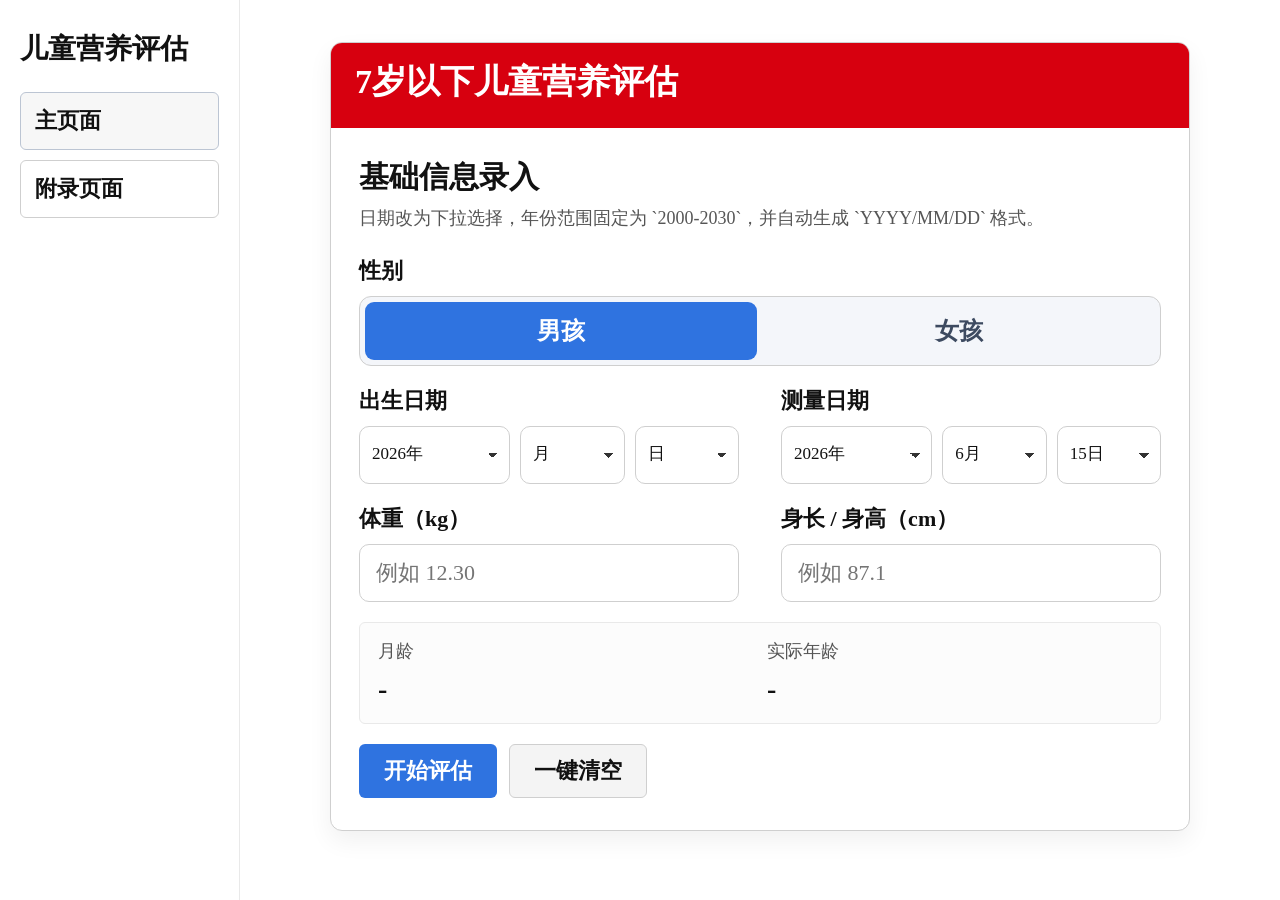
==== index.html @ e653f259 "feat: 初始化儿童营养评估静态网页项目" ====
<!doctype html>
<html lang="zh-CN">
  <head>
    <meta charset="utf-8" />
    <meta name="viewport" content="width=device-width, initial-scale=1" />
    <meta http-equiv="Cache-Control" content="no-store, no-cache, must-revalidate" />
    <meta http-equiv="Pragma" content="no-cache" />
    <meta http-equiv="Expires" content="0" />
    <title>7岁以下儿童营养评估</title>
    <link rel="icon" href="./favicon.svg" type="image/svg+xml" />
    <link rel="stylesheet" href="./styles.css?v=20260615-17" />
  </head>
  <body>
    <div class="page-layout page-layout-compact">
      <aside class="sidebar">
        <div class="sidebar-brand">
          <strong>儿童营养评估</strong>
        </div>

        <nav class="sidebar-nav">
          <a href="./index.html" class="nav-link is-current">主页面</a>
          <a href="./appendix-index.html" class="nav-link">附录页面</a>
        </nav>
      </aside>

      <main class="content-area content-area-compact">
        <div class="page-shell page-shell-compact">
          <section class="main-card">
            <header class="card-banner">
              <h1>7岁以下儿童营养评估</h1>
            </header>

            <div class="card-body">
              <div class="section-title">
                <h2>基础信息录入</h2>
                <p>日期改为下拉选择，年份范围固定为 `2000-2030`，并自动生成 `YYYY/MM/DD` 格式。</p>
              </div>

              <form id="assessment-form" class="assessment-form" novalidate>
                <div class="field full-span">
                  <span>性别</span>
                  <div class="segmented-row">
                    <label class="segment-option">
                      <input type="radio" name="sex" value="male" checked="checked" />
                      <span>男孩</span>
                    </label>
                    <label class="segment-option">
                      <input type="radio" name="sex" value="female" />
                      <span>女孩</span>
                    </label>
                  </div>
                </div>

                <div class="field">
                  <span>出生日期</span>
                  <div class="date-select-row">
                    <select id="birth-year" class="date-select" aria-label="出生年份"></select>
                    <select id="birth-month" class="date-select" aria-label="出生月份"></select>
                    <select id="birth-day" class="date-select" aria-label="出生日期"></select>
                  </div>
                  <input id="birth-date" name="birthDate" type="hidden" />
                </div>

                <div class="field">
                  <span>测量日期</span>
                  <div class="date-select-row">
                    <select id="evaluation-year" class="date-select" aria-label="测量年份"></select>
                    <select id="evaluation-month" class="date-select" aria-label="测量月份"></select>
                    <select id="evaluation-day" class="date-select" aria-label="测量日期"></select>
                  </div>
                  <input id="evaluation-date" name="evaluationDate" type="hidden" />
                </div>

                <div class="field">
                  <span>体重（kg）</span>
                  <input id="weight-kg" name="weightKg" type="number" step="0.1" min="0" placeholder="例如 12.30" />
                </div>

                <div class="field">
                  <span>身长 / 身高（cm）</span>
                  <input id="measure-cm" name="measureCm" type="number" step="0.1" min="0" placeholder="例如 87.1" />
                </div>

                <div class="preview-strip full-span">
                  <div class="preview-item">
                    <span>月龄</span>
                    <strong id="preview-month-age">-</strong>
                  </div>
                  <div class="preview-item">
                    <span>实际年龄</span>
                    <strong id="preview-actual-age">-</strong>
                  </div>
                </div>

                <div class="button-row full-span">
                  <button type="submit" class="primary-btn">开始评估</button>
                  <button id="reset-button" type="button" class="secondary-btn">一键清空</button>
                </div>
              </form>

              <div id="error-box" class="message-box error-box hidden"></div>
            </div>

            <section id="results-section" class="results-panel hidden">
              <div class="result-title section-title">
                <h2>评估结果</h2>
                <p>结果直接在当前卡片内展开显示，不再额外撑满页面。</p>
              </div>

              <div id="basic-result" class="basic-result"></div>

              <div class="result-table-card">
                <h3>表2 儿童生长水平评价</h3>
                <table class="simple-result-table">
                  <thead>
                    <tr>
                      <th>项目</th>
                      <th>年龄别体重</th>
                      <th>年龄别身长/身高</th>
                      <th>身长/身高别体重</th>
                      <th>年龄别BMI</th>
                    </tr>
                  </thead>
                  <tbody id="table2-body"></tbody>
                </table>
              </div>

              <div class="result-table-card">
                <h3>表3 儿童营养状况评价</h3>
                <table class="simple-result-table">
                  <thead>
                    <tr>
                      <th>项目</th>
                      <th>年龄别体重</th>
                      <th>年龄别身长/身高</th>
                      <th>身长/身高别体重</th>
                      <th>年龄别BMI</th>
                    </tr>
                  </thead>
                  <tbody id="table3-body"></tbody>
                </table>
              </div>
            </section>
          </section>
        </div>
      </main>
    </div>

    <script type="module" src="./app.mjs?v=20260615-16"></script>
  </body>
</html>
---- styles.css ----
:root {
  --page-bg: #ffffff;
  --card-bg: #ffffff;
  --line: #cfcfcf;
  --line-soft: #e9e9e9;
  --text: #111111;
  --muted: #555555;
  --blue: #2f73e0;
  --blue-soft: #edf4ff;
  --red: #d7000f;
  --green: #0f8c4d;
  --green-soft: #edf8f2;
  --orange: #b26a00;
  --orange-soft: #fff7ea;
  --deep-red: #ab2431;
  --deep-red-soft: #fff0f2;
  --song-font: "SimSun", "NSimSun", "Songti SC", "STSong", serif;
}

* {
  box-sizing: border-box;
}

html {
  scroll-behavior: smooth;
}

body {
  margin: 0;
  min-height: 100vh;
  background: var(--page-bg);
  color: var(--text);
  font-family: var(--song-font);
}

button,
input,
textarea,
select {
  font-family: var(--song-font);
}

a {
  color: inherit;
  text-decoration: none;
}

.page-layout {
  display: grid;
  grid-template-columns: 250px minmax(0, 1fr);
  min-height: 100vh;
}

.page-layout-compact {
  grid-template-columns: 240px minmax(0, 1fr);
}

.sidebar {
  position: sticky;
  top: 0;
  align-self: start;
  min-height: 100vh;
  padding: 30px 20px;
  background: #ffffff;
  border-right: 1px solid var(--line-soft);
}

.sidebar-brand {
  margin-bottom: 24px;
}

.sidebar-brand strong {
  display: block;
  margin-bottom: 8px;
  font-size: 28px;
  line-height: 1.35;
}

.sidebar-brand span {
  font-size: 16px;
  color: var(--muted);
}

.sidebar-nav {
  display: grid;
  gap: 10px;
}

.nav-link {
  display: block;
  padding: 12px 14px;
  border: 1px solid var(--line);
  border-radius: 6px;
  background: #ffffff;
  font-size: 22px;
  font-weight: 700;
  line-height: 1.45;
}

.nav-link:hover {
  background: #f7f7f7;
  color: var(--text);
}

.nav-link.is-current {
  background: #f7f7f7;
  border-color: #bcc5d3;
}

.content-area {
  padding: 26px 28px 40px;
  background: #ffffff;
}

.content-area-compact {
  display: flex;
  justify-content: center;
  padding: 42px 44px 64px;
}

.page-shell {
  width: 100%;
  max-width: 1040px;
  margin: 0 auto;
}

.page-shell-compact {
  width: 100%;
  max-width: 860px;
  min-height: 0;
}

.main-card,
.appendix-panel {
  background: var(--card-bg);
  border: 1px solid var(--line);
  border-radius: 8px;
  overflow: hidden;
  box-shadow: 0 4px 12px rgba(0, 0, 0, 0.03);
}

.main-card {
  margin-bottom: 24px;
  width: 100%;
}

.page-shell-compact .main-card {
  margin-bottom: 0;
  min-height: 0;
  border-radius: 12px;
  box-shadow: 0 10px 24px rgba(17, 17, 17, 0.06);
}

.card-banner {
  padding: 18px 24px 16px;
  background: var(--red);
  color: #ffffff;
}

.card-banner h1 {
  margin: 0 0 8px;
  font-size: 34px;
  font-weight: 700;
  line-height: 1.25;
}

.card-banner p {
  margin: 0;
  font-size: 18px;
  line-height: 1.6;
}

.card-body,
.results-panel,
.appendix-panel {
  padding: 24px;
}

.page-shell-compact .card-body,
.page-shell-compact .results-panel {
  padding: 30px 28px 32px;
}

.section-title h2 {
  margin: 0 0 8px;
  font-size: 30px;
  line-height: 1.25;
}

.section-title p {
  margin: 0 0 22px;
  font-size: 18px;
  color: var(--muted);
  line-height: 1.7;
}

.assessment-form {
  display: grid;
  grid-template-columns: repeat(2, minmax(0, 1fr));
  gap: 20px 42px;
}

.full-span {
  grid-column: 1 / -1;
}

.field,
.field-group {
  display: flex;
  flex-direction: column;
  min-width: 0;
  gap: 10px;
}

.field span,
.field-label {
  font-size: 22px;
  font-weight: 700;
}

.segmented-row {
  display: grid;
  grid-template-columns: repeat(2, minmax(0, 1fr));
  padding: 5px;
  border: 1px solid var(--line);
  border-radius: 12px;
  background: #f4f6fa;
  gap: 6px;
}

.segment-option {
  position: relative;
  display: block;
  cursor: pointer;
}

.segment-option input {
  position: absolute;
  inset: 0;
  opacity: 0;
  cursor: pointer;
}

.segment-option span {
  display: flex;
  justify-content: center;
  align-items: center;
  min-height: 58px;
  border-radius: 9px;
  font-size: 24px;
  font-weight: 700;
  color: #3d4a60;
  background: transparent;
}

.segment-option input:checked + span {
  background: var(--blue);
  color: #ffffff;
}

input[type="text"],
input[type="date"],
select.date-select,
input[type="number"] {
  width: 100%;
  min-height: 58px;
  padding: 12px 16px;
  border: 1px solid var(--line);
  border-radius: 10px;
  background: #ffffff;
  color: var(--text);
  font-size: 22px;
  outline: none;
}

input[type="text"]:focus,
input[type="date"]:focus,
select.date-select:focus,
input[type="number"]:focus {
  border-color: var(--blue);
  box-shadow: 0 0 0 3px rgba(47, 115, 224, 0.08);
}

.date-input-row {
  display: grid;
  grid-template-columns: minmax(0, 1fr) 122px;
  gap: 16px;
  align-items: center;
}

.date-input-row-native {
  grid-template-columns: minmax(0, 1fr);
}

.date-select-row {
  display: grid;
  grid-template-columns: minmax(0, 1.45fr) minmax(0, 1fr) minmax(0, 1fr);
  gap: 10px;
  align-items: center;
  width: 100%;
}

.date-select-row .date-select {
  min-width: 0;
  width: 100%;
  padding: 12px 30px 12px 12px;
  font-size: 17px;
  line-height: 1.2;
  -webkit-appearance: none;
  -moz-appearance: none;
  appearance: none;
  background-image:
    linear-gradient(45deg, transparent 50%, #333333 50%),
    linear-gradient(135deg, #333333 50%, transparent 50%);
  background-position:
    calc(100% - 16px) calc(50% + 1px),
    calc(100% - 11px) calc(50% + 1px);
  background-size: 5px 5px, 5px 5px;
  background-repeat: no-repeat;
}

.date-select-row .date-select::-ms-expand {
  display: none;
}

.date-picker-btn {
  width: 122px;
  min-height: 58px;
  padding: 0 14px;
  border: 1px solid var(--line);
  border-radius: 6px;
  background: #f7f9fc;
  color: var(--text);
  font-size: 20px;
  font-weight: 700;
  cursor: pointer;
}

.date-picker-btn:hover {
  border-color: var(--blue);
  background: var(--blue-soft);
  color: var(--blue);
}

.native-date-button {
  position: relative;
  display: inline-flex;
  align-items: center;
  justify-content: center;
  width: 122px;
  min-height: 58px;
  padding: 0 14px;
  border: 1px solid var(--line);
  border-radius: 6px;
  background: #f7f9fc;
  color: var(--text);
  font-size: 20px;
  font-weight: 700;
  cursor: pointer;
  overflow: hidden;
}

.native-date-button:hover {
  border-color: var(--blue);
  background: var(--blue-soft);
  color: var(--blue);
}

.native-date-button span {
  pointer-events: none;
}

.native-date-input {
  position: absolute;
  inset: 0;
  opacity: 0.01;
  cursor: pointer;
}

.native-date-proxy {
  position: fixed;
  width: 1px;
  height: 1px;
  padding: 0;
  border: 0;
  opacity: 0.01;
  z-index: -1;
}

.field-tip,
.helper-text {
  display: block;
  margin: 0;
  font-size: 15px;
  line-height: 1.7;
  color: var(--muted);
}

.choice-row {
  display: flex;
  flex-wrap: wrap;
  gap: 12px;
}

.choice-chip {
  position: relative;
  display: inline-flex;
  align-items: center;
  justify-content: center;
  min-width: 200px;
  min-height: 54px;
  padding: 0 18px;
  border: 1px solid var(--line);
  border-radius: 6px;
  background: #ffffff;
  cursor: pointer;
}

.choice-chip input {
  position: absolute;
  inset: 0;
  opacity: 0;
  cursor: pointer;
}

.choice-chip span {
  font-size: 22px;
  font-weight: 700;
}

.choice-chip input:checked + span {
  color: var(--blue);
}

.choice-chip input:checked {
  outline: none;
}

.choice-chip input:checked + span {
  border-color: var(--blue);
}

.choice-chip input:checked + span {
  display: inline-flex;
  align-items: center;
  justify-content: center;
  min-width: 100%;
  min-height: 100%;
  border-radius: 6px;
  background: var(--blue-soft);
}

.preview-strip {
  display: grid;
  grid-template-columns: repeat(2, minmax(0, 1fr));
  gap: 14px;
  padding: 16px 18px;
  border: 1px solid var(--line-soft);
  border-radius: 6px;
  background: #fcfcfc;
}

.preview-item span {
  display: block;
  margin-bottom: 8px;
  font-size: 18px;
  color: var(--muted);
}

.preview-item strong {
  font-size: 28px;
  line-height: 1.3;
}

.button-row {
  display: flex;
  gap: 12px;
}

.primary-btn,
.secondary-btn {
  min-height: 54px;
  padding: 0 24px;
  border-radius: 6px;
  border: 1px solid transparent;
  font-size: 22px;
  font-weight: 700;
  cursor: pointer;
}

.primary-btn {
  background: var(--blue);
  color: #ffffff;
}

.secondary-btn {
  background: #f4f4f4;
  border-color: var(--line);
  color: var(--text);
}

.message-box {
  margin-top: 18px;
  padding: 16px 18px;
  border-radius: 10px;
  font-size: 20px;
  font-weight: 700;
}

.error-box {
  background: var(--deep-red-soft);
  color: var(--deep-red);
  border: 1px solid #f1c9ce;
}

.results-panel {
  border-top: 1px solid var(--line-soft);
}

.result-title {
  margin-bottom: 18px;
}

.basic-result {
  display: grid;
  grid-template-columns: repeat(3, minmax(0, 1fr));
  gap: 14px;
  margin-bottom: 24px;
}

.basic-result-item {
  padding: 16px 18px;
  border: 1px solid var(--line);
  border-radius: 6px;
  background: #ffffff;
}

.basic-result-item span {
  display: block;
  margin-bottom: 8px;
  font-size: 18px;
  color: var(--muted);
}

.basic-result-item strong {
  font-size: 26px;
  line-height: 1.35;
}

.result-table-card + .result-table-card {
  margin-top: 22px;
}

.result-table-card {
  display: block;
  width: 100%;
  overflow-x: auto;
}

.result-table-card h3,
.appendix-card h3 {
  margin: 0 0 12px;
  font-size: 28px;
  line-height: 1.3;
}

.simple-result-table {
  width: 100%;
  border-collapse: collapse;
  table-layout: fixed;
}

.simple-result-table th,
.simple-result-table td {
  padding: 18px 12px;
  border: 1px solid var(--line);
  text-align: center;
  vertical-align: middle;
  font-size: 22px;
  line-height: 1.45;
}

.simple-result-table thead th {
  background: #f8f8f8;
  font-size: 21px;
  font-weight: 700;
}

.simple-result-table tbody th {
  width: 110px;
  background: #fafafa;
  font-weight: 700;
}

.result-pill {
  display: inline-flex;
  align-items: center;
  justify-content: center;
  min-width: 94px;
  min-height: 42px;
  padding: 4px 14px;
  border-radius: 999px;
  font-size: 22px;
  font-weight: 700;
}

.pill-normal {
  background: var(--green-soft);
  color: var(--green);
}

.pill-neutral {
  background: #f2f4f7;
  color: #22324d;
}

.pill-warn {
  background: var(--orange-soft);
  color: var(--orange);
}

.pill-danger,
.pill-strong {
  background: var(--deep-red-soft);
  color: var(--deep-red);
}

.appendix-grid {
  display: grid;
  grid-template-columns: repeat(2, minmax(0, 1fr));
  gap: 18px;
}

.appendix-page-panel {
  padding: 0;
}

.appendix-page-banner {
  padding: 20px 24px 18px;
  border-bottom: 1px solid var(--line-soft);
  background: #ffffff;
}

.appendix-page-banner h1 {
  margin: 0 0 10px;
  font-size: 34px;
  line-height: 1.3;
}

.appendix-page-banner p {
  margin: 0;
  font-size: 18px;
  line-height: 1.75;
  color: var(--muted);
}

.appendix-panel-body {
  padding: 24px;
}

.appendix-card {
  padding: 18px;
  border: 1px solid var(--line);
  border-radius: 6px;
  background: #ffffff;
}

.appendix-card-tag {
  display: inline-flex;
  align-items: center;
  min-height: 32px;
  margin-bottom: 12px;
  padding: 0 12px;
  border-radius: 999px;
  background: #f3f4f6;
  color: #22324d;
  font-size: 15px;
  font-weight: 700;
}

.appendix-card p {
  margin: 0 0 14px;
  font-size: 17px;
  line-height: 1.7;
  color: var(--muted);
}

.appendix-link {
  display: block;
  padding: 12px 14px;
  border: 1px solid var(--line);
  border-radius: 6px;
  background: #fafafa;
  font-size: 18px;
}

.appendix-link + .appendix-link {
  margin-top: 10px;
}

.appendix-link:hover {
  border-color: var(--blue);
  background: var(--blue-soft);
  color: var(--blue);
}

.calendar-popover {
  position: fixed;
  inset: 0;
  z-index: 1000;
}

.calendar-mask {
  position: absolute;
  inset: 0;
  background: rgba(0, 0, 0, 0.18);
}

.calendar-dialog {
  position: relative;
  width: min(500px, calc(100% - 28px));
  margin: 72px auto 0;
  padding: 18px;
  border-radius: 8px;
  background: #ffffff;
  border: 1px solid var(--line);
  box-shadow: 0 18px 36px rgba(0, 0, 0, 0.14);
}

.calendar-toolbar {
  display: grid;
  grid-template-columns: 48px 48px 1fr 48px 48px;
  align-items: center;
  gap: 10px;
  margin-bottom: 14px;
}

.calendar-toolbar strong {
  text-align: center;
  font-size: 24px;
  line-height: 1.3;
}

.calendar-nav-btn,
.calendar-action-btn {
  min-height: 44px;
  border: 1px solid var(--line);
  border-radius: 6px;
  background: #ffffff;
  cursor: pointer;
}

.calendar-nav-btn {
  font-size: 24px;
  font-weight: 700;
}

.calendar-weekdays {
  display: grid;
  grid-template-columns: repeat(7, minmax(0, 1fr));
  margin-bottom: 10px;
}

.calendar-weekdays span {
  text-align: center;
  font-size: 18px;
  font-weight: 700;
  color: var(--muted);
}

.calendar-grid {
  display: grid;
  grid-template-columns: repeat(7, minmax(0, 1fr));
  gap: 8px;
}

.calendar-day {
  min-height: 46px;
  border: 1px solid var(--line-soft);
  border-radius: 6px;
  background: #ffffff;
  font-size: 18px;
  cursor: pointer;
}

.calendar-day.is-muted {
  color: #a5a5a5;
  background: #fafafa;
}

.calendar-day.is-today {
  border-color: var(--blue);
}

.calendar-day.is-selected {
  border-color: var(--blue);
  background: var(--blue);
  color: #ffffff;
}

.calendar-actions {
  display: flex;
  justify-content: flex-end;
  gap: 10px;
  margin-top: 16px;
}

.calendar-action-btn {
  min-width: 92px;
  padding: 0 14px;
  font-size: 18px;
  font-weight: 700;
}

.calendar-action-btn.secondary {
  background: #f4f4f4;
}

.hidden {
  display: none !important;
}

@media (max-width: 1120px) {
  .page-layout {
    grid-template-columns: 1fr;
  }

  .sidebar {
    position: static;
    min-height: auto;
    border-right: none;
    border-bottom: 1px solid var(--line-soft);
  }
}

@media (max-width: 900px) {
  .content-area {
    padding: 18px 14px 28px;
  }

  .content-area-compact {
    display: block;
    padding: 18px 14px 28px;
  }

  .page-layout-compact {
    grid-template-columns: 1fr;
  }

  .page-shell-compact {
    width: 100%;
    min-height: 0;
  }

  .assessment-form,
  .basic-result,
  .appendix-grid {
    grid-template-columns: 1fr;
  }

  .segmented-row,
  .preview-strip,
  .date-input-row {
    grid-template-columns: 1fr;
  }

  .choice-chip {
    min-width: 0;
    width: 100%;
  }

  .button-row {
    flex-direction: column;
  }

  .simple-result-table {
    display: block;
    overflow-x: auto;
  }
}
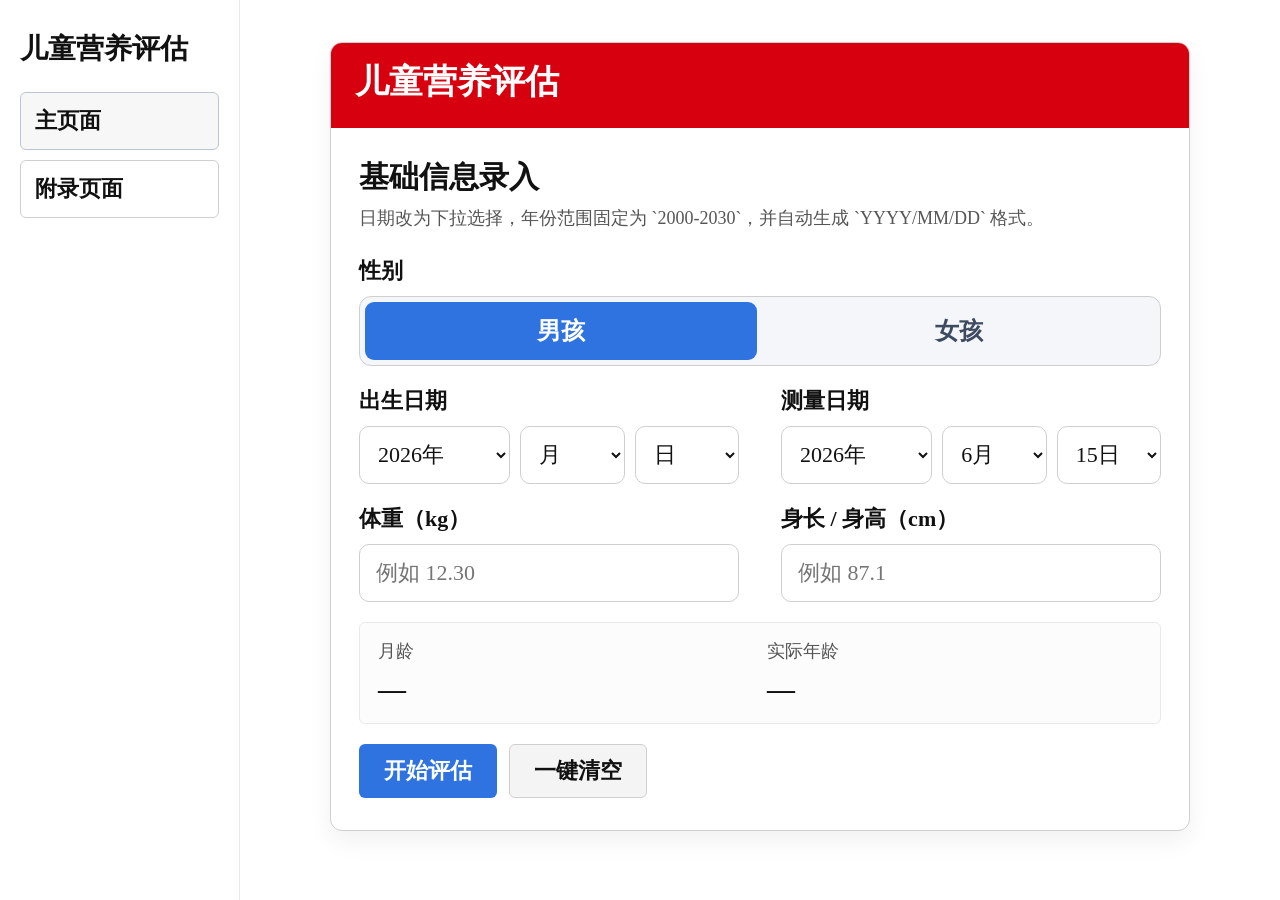
==== commit fbdbde55: "feat: 同步儿童营养评估网页最新标准与附录" ====
--- a/index.html
+++ b/index.html
@@ -6,9 +6,9 @@
     <meta http-equiv="Cache-Control" content="no-store, no-cache, must-revalidate" />
     <meta http-equiv="Pragma" content="no-cache" />
     <meta http-equiv="Expires" content="0" />
-    <title>7岁以下儿童营养评估</title>
+    <title>儿童营养评估</title>
     <link rel="icon" href="./favicon.svg" type="image/svg+xml" />
-    <link rel="stylesheet" href="./styles.css?v=20260615-17" />
+    <link rel="stylesheet" href="./styles.css?v=20260616-19" />
   </head>
   <body>
     <div class="page-layout page-layout-compact">
@@ -27,7 +27,7 @@
         <div class="page-shell page-shell-compact">
           <section class="main-card">
             <header class="card-banner">
-              <h1>7岁以下儿童营养评估</h1>
+              <h1>儿童营养评估</h1>
             </header>
 
             <div class="card-body">
@@ -56,7 +56,7 @@
                   <div class="date-select-row">
                     <select id="birth-year" class="date-select" aria-label="出生年份"></select>
                     <select id="birth-month" class="date-select" aria-label="出生月份"></select>
-                    <select id="birth-day" class="date-select" aria-label="出生日期"></select>
+                    <select id="birth-day" class="date-select" aria-label="出生日"></select>
                   </div>
                   <input id="birth-date" name="birthDate" type="hidden" />
                 </div>
@@ -66,7 +66,7 @@
                   <div class="date-select-row">
                     <select id="evaluation-year" class="date-select" aria-label="测量年份"></select>
                     <select id="evaluation-month" class="date-select" aria-label="测量月份"></select>
-                    <select id="evaluation-day" class="date-select" aria-label="测量日期"></select>
+                    <select id="evaluation-day" class="date-select" aria-label="测量日"></select>
                   </div>
                   <input id="evaluation-date" name="evaluationDate" type="hidden" />
                 </div>
@@ -84,11 +84,11 @@
                 <div class="preview-strip full-span">
                   <div class="preview-item">
                     <span>月龄</span>
-                    <strong id="preview-month-age">-</strong>
+                    <strong id="preview-month-age">—</strong>
                   </div>
                   <div class="preview-item">
                     <span>实际年龄</span>
-                    <strong id="preview-actual-age">-</strong>
+                    <strong id="preview-actual-age">—</strong>
                   </div>
                 </div>
 
@@ -104,13 +104,13 @@
             <section id="results-section" class="results-panel hidden">
               <div class="result-title section-title">
                 <h2>评估结果</h2>
-                <p>结果直接在当前卡片内展开显示，不再额外撑满页面。</p>
+                <p id="result-hint">系统会根据年龄自动选择对应的评估标准。</p>
               </div>
 
               <div id="basic-result" class="basic-result"></div>
 
-              <div class="result-table-card">
-                <h3>表2 儿童生长水平评价</h3>
+              <div id="table2-card" class="result-table-card">
+                <h3>表1 儿童生长水平评价</h3>
                 <table class="simple-result-table">
                   <thead>
                     <tr>
@@ -125,8 +125,8 @@
                 </table>
               </div>
 
-              <div class="result-table-card">
-                <h3>表3 儿童营养状况评价</h3>
+              <div id="table3-card" class="result-table-card">
+                <h3>表2 儿童营养状况评价</h3>
                 <table class="simple-result-table">
                   <thead>
                     <tr>
@@ -140,12 +140,25 @@
                   <tbody id="table3-body"></tbody>
                 </table>
               </div>
+
+              <div id="school-age-card" class="result-table-card hidden">
+                <h3>7岁及以上评估结果</h3>
+                <table class="simple-result-table school-age-result-table">
+                  <thead>
+                    <tr>
+                      <th>项目</th>
+                      <th>结果</th>
+                    </tr>
+                  </thead>
+                  <tbody id="school-age-body"></tbody>
+                </table>
+              </div>
             </section>
           </section>
         </div>
       </main>
     </div>
 
-    <script type="module" src="./app.mjs?v=20260615-16"></script>
+    <script type="module" src="./app.mjs?v=20260617-03"></script>
   </body>
 </html>
--- a/styles.css
+++ b/styles.css
@@ -303,24 +303,14 @@
 .date-select-row .date-select {
   min-width: 0;
   width: 100%;
-  padding: 12px 30px 12px 12px;
-  font-size: 17px;
-  line-height: 1.2;
-  -webkit-appearance: none;
-  -moz-appearance: none;
-  appearance: none;
-  background-image:
-    linear-gradient(45deg, transparent 50%, #333333 50%),
-    linear-gradient(135deg, #333333 50%, transparent 50%);
-  background-position:
-    calc(100% - 16px) calc(50% + 1px),
-    calc(100% - 11px) calc(50% + 1px);
-  background-size: 5px 5px, 5px 5px;
-  background-repeat: no-repeat;
-}
-
-.date-select-row .date-select::-ms-expand {
-  display: none;
+  padding: 12px 12px 12px 14px;
+  font-size: 22px;
+  line-height: 1.35;
+  color: #111111;
+  background-image: none;
+  -webkit-appearance: menulist;
+  -moz-appearance: menulist;
+  appearance: auto;
 }
 
 .date-picker-btn {
@@ -555,6 +545,11 @@
   display: block;
   width: 100%;
   overflow-x: auto;
+}
+
+.school-age-result-table th:first-child,
+.school-age-result-table td:first-child {
+  width: 55%;
 }
 
 .result-table-card h3,
@@ -631,6 +626,16 @@
   gap: 18px;
 }
 
+.appendix-grid-spaced {
+  margin-bottom: 26px;
+}
+
+.appendix-group-title {
+  margin: 0 0 16px;
+  font-size: 30px;
+  line-height: 1.3;
+}
+
 .appendix-page-panel {
   padding: 0;
 }
@@ -649,9 +654,9 @@
 
 .appendix-page-banner p {
   margin: 0;
-  font-size: 18px;
+  font-size: 20px;
   line-height: 1.75;
-  color: var(--muted);
+  color: #333333;
 }
 
 .appendix-panel-body {
@@ -674,15 +679,15 @@
   border-radius: 999px;
   background: #f3f4f6;
   color: #22324d;
-  font-size: 15px;
+  font-size: 17px;
   font-weight: 700;
 }
 
 .appendix-card p {
   margin: 0 0 14px;
-  font-size: 17px;
+  font-size: 19px;
   line-height: 1.7;
-  color: var(--muted);
+  color: #333333;
 }
 
 .appendix-link {
@@ -691,7 +696,8 @@
   border: 1px solid var(--line);
   border-radius: 6px;
   background: #fafafa;
-  font-size: 18px;
+  font-size: 20px;
+  font-weight: 700;
 }
 
 .appendix-link + .appendix-link {
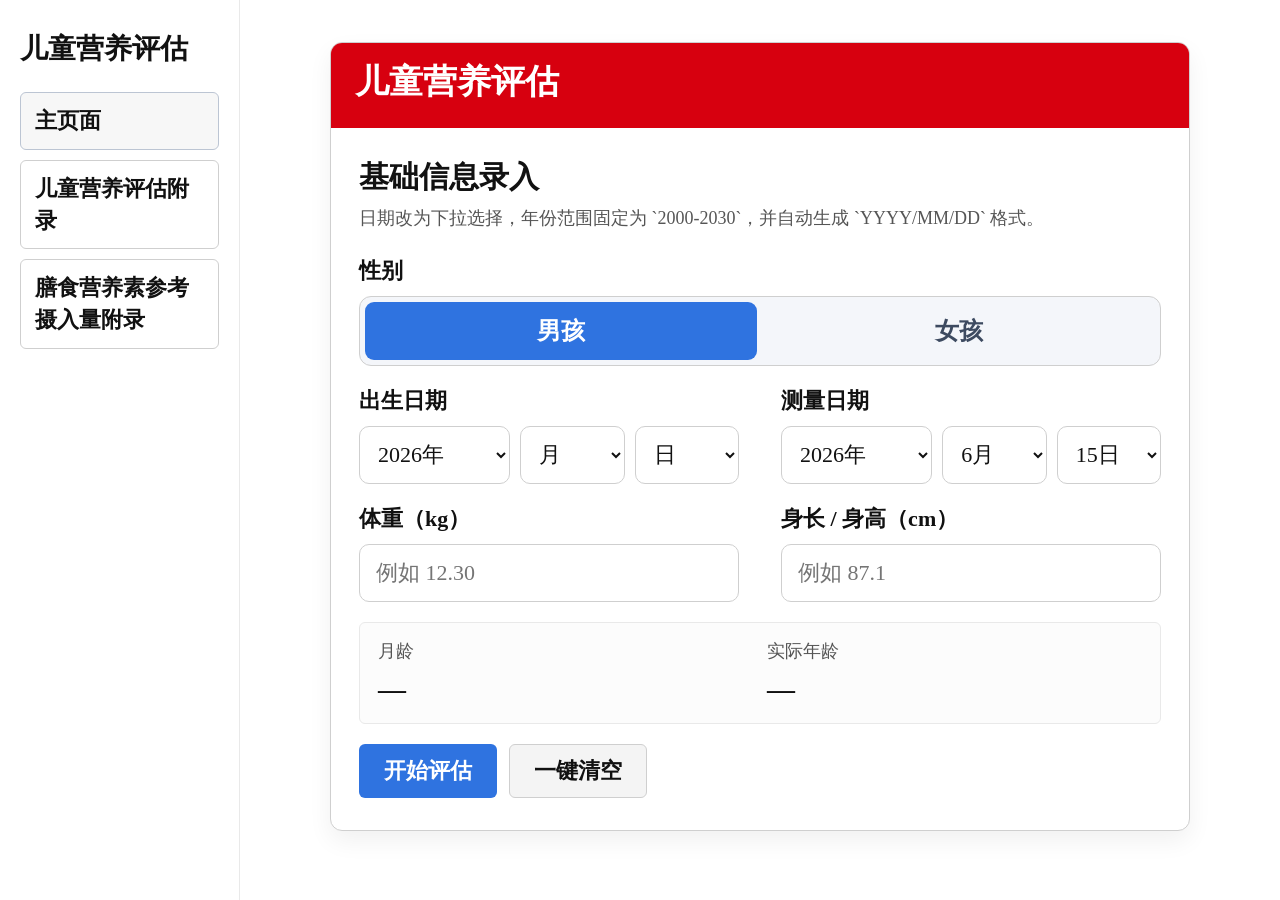
==== commit 9e737259: "feat: 新增膳食营养素参考摄入量附录" ====
--- a/index.html
+++ b/index.html
@@ -19,7 +19,8 @@
 
         <nav class="sidebar-nav">
           <a href="./index.html" class="nav-link is-current">主页面</a>
-          <a href="./appendix-index.html" class="nav-link">附录页面</a>
+          <a href="./appendix-index.html" class="nav-link">儿童营养评估附录</a>
+          <a href="./dietary-reference-index.html" class="nav-link">膳食营养素参考摄入量附录</a>
         </nav>
       </aside>
 
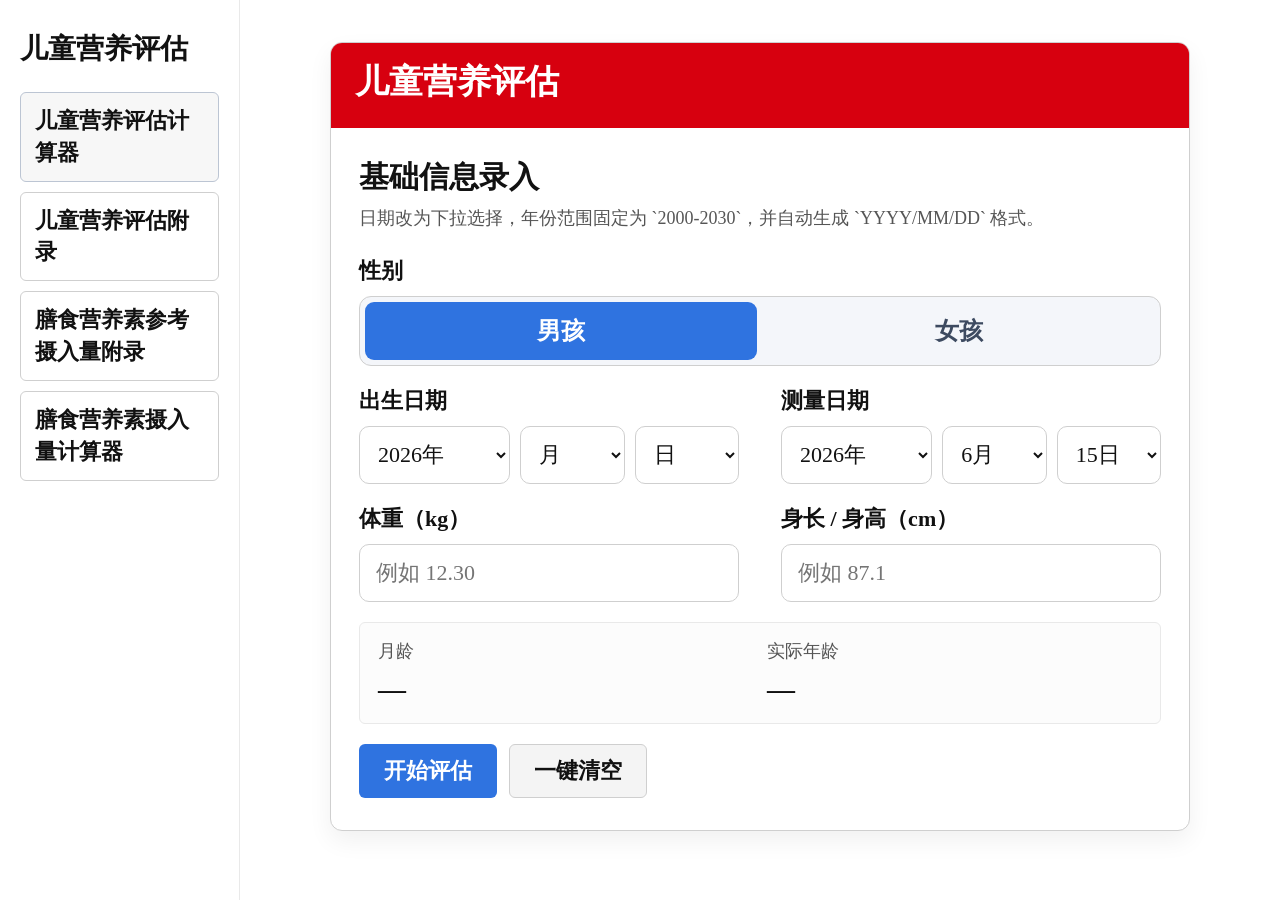
==== commit 49ab2b19: "feat: 新增高腰围筛查附录与膳食摄入量计算器" ====
--- a/index.html
+++ b/index.html
@@ -8,7 +8,7 @@
     <meta http-equiv="Expires" content="0" />
     <title>儿童营养评估</title>
     <link rel="icon" href="./favicon.svg" type="image/svg+xml" />
-    <link rel="stylesheet" href="./styles.css?v=20260616-19" />
+    <link rel="stylesheet" href="./styles.css?v=20260625-01" />
   </head>
   <body>
     <div class="page-layout page-layout-compact">
@@ -18,9 +18,10 @@
         </div>
 
         <nav class="sidebar-nav">
-          <a href="./index.html" class="nav-link is-current">主页面</a>
+          <a href="./index.html" class="nav-link is-current">儿童营养评估计算器</a>
           <a href="./appendix-index.html" class="nav-link">儿童营养评估附录</a>
           <a href="./dietary-reference-index.html" class="nav-link">膳食营养素参考摄入量附录</a>
+          <a href="./dietary-calculator.html" class="nav-link">膳食营养素摄入量计算器</a>
         </nav>
       </aside>
 
--- a/styles.css
+++ b/styles.css
@@ -547,6 +547,36 @@
   overflow-x: auto;
 }
 
+.dietary-table-card {
+  margin-top: 22px;
+}
+
+.dietary-result-table {
+  table-layout: fixed;
+}
+
+.dietary-result-table th,
+.dietary-result-table td {
+  font-size: 20px;
+}
+
+.dietary-result-table tbody th {
+  width: 42%;
+  text-align: left;
+}
+
+.dietary-result-note {
+  margin-top: 12px;
+}
+
+.dietary-mode-block {
+  width: 100%;
+}
+
+.dietary-inner-grid {
+  gap: 20px 42px;
+}
+
 .school-age-result-table th:first-child,
 .school-age-result-table td:first-child {
   width: 55%;
